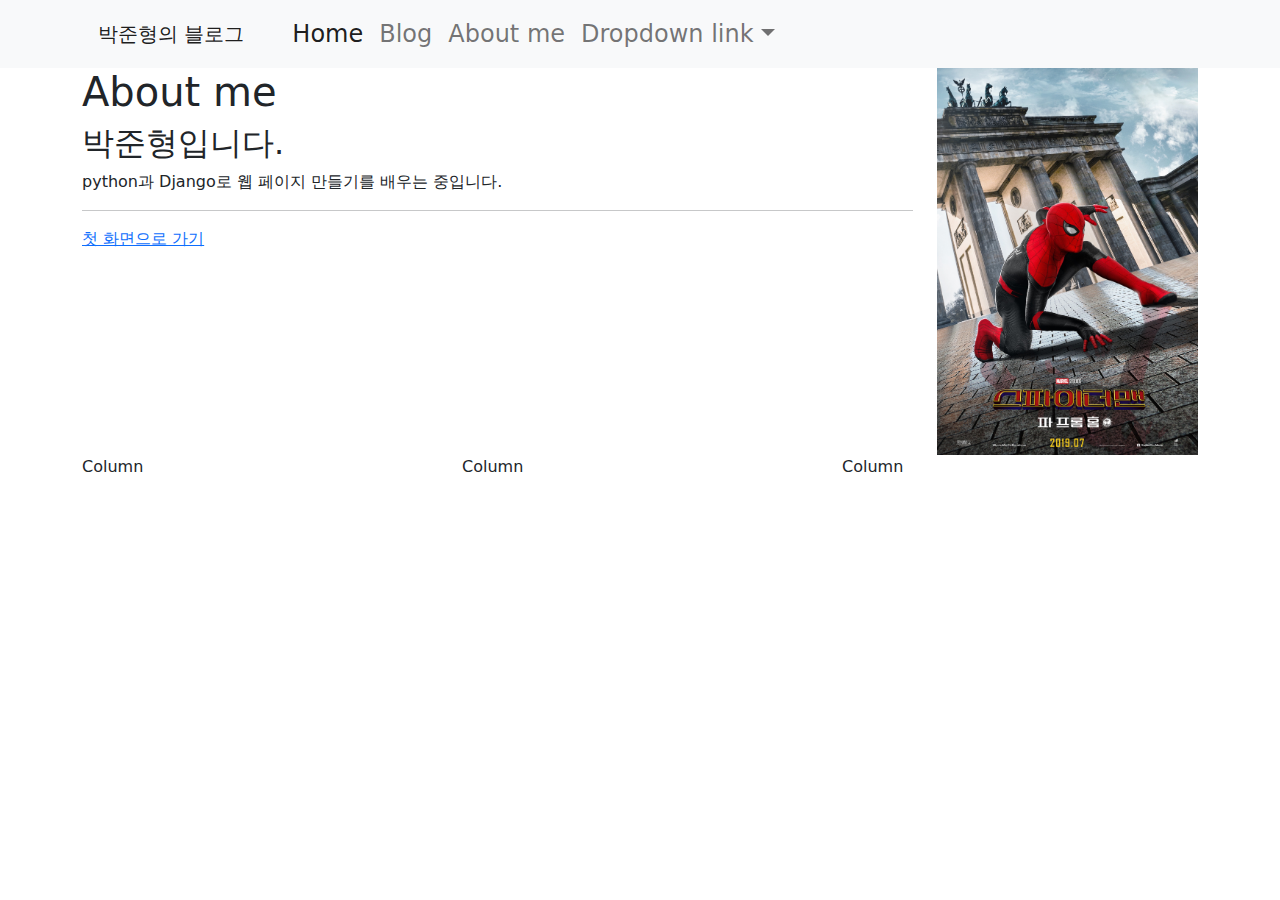
==== PythonDjango/about_me.html @ 6c3cb1af "21.10.28" ====
<!DOCTYPE html>
<html>
    <head>
        <meta charset="utf-8">
        <title>About me</title>
        <link href="./bootstrap5/css/bootstrap.rtl.min.css" rel="stylesheet" type="text/css">        
        <link href="./practice.css" rel="stylesheet" type="text/css">
    </head>
    <body>
        <nav class="navbar navbar-expand-lg navbar-light bg-light">
            <div class="container-fluid container">
              <a class="navbar-brand" href="index.html">박준형의 블로그</a>
              <button class="navbar-toggler" type="button" data-bs-toggle="collapse" data-bs-target="#navbarNavDropdown" aria-controls="navbarNavDropdown" aria-expanded="false" aria-label="Toggle navigation">
                <span class="navbar-toggler-icon"></span>
              </button>
              <div class="collapse navbar-collapse" id="navbarNavDropdown">
                <ul class="navbar-nav">
                  <li class="nav-item">
                    <a class="nav-link active" aria-current="page" href="index.html">Home</a>
                  </li>
                  <li class="nav-item">
                    <a class="nav-link" href="blog_list.html">Blog</a>
                  </li>
                  <li class="nav-item">
                    <a class="nav-link" href="about_me.html">About me</a>
                  </li>
                  <li class="nav-item dropdown">
                    <a class="nav-link dropdown-toggle" href="#" id="navbarDropdownMenuLink" role="button" data-bs-toggle="dropdown" aria-expanded="false">
                      Dropdown link
                    </a>
                    <ul class="dropdown-menu" aria-labelledby="navbarDropdownMenuLink">
                      <li><a class="dropdown-item" href="#">Action</a></li>
                      <li><a class="dropdown-item" href="#">Another action</a></li>
                      <li><a class="dropdown-item" href="#">Something else here</a></li>
                    </ul>
                  </li>
                </ul>
              </div>
            </div>
          </nav>
        <div class="container">
            <div class="row">
                <div class="col-9">
                    <h1>About me</h1>
                    <h2>박준형입니다.</h2>
                    <p>python과 Django로 웹 페이지 만들기를 배우는 중입니다.</p>
                    <hr />
                    <a href="index.html">첫 화면으로 가기</a>
                </div> 
    
                <div class="col-3">
                        <img src="image.jpg" class="img-fluid w-100">
                </div>
            </div>
            <div class="row">
                <div class="col">
                  Column
                </div>
                <div class="col">
                  Column
                </div>
                <div class="col">
                  Column
                </div>
              </div>
        </div>    
        <script src="https://cdn.jsdelivr.net/npm/@popperjs/core@2.10.2/dist/umd/popper.min.js" integrity="sha384-7+zCNj/IqJ95wo16oMtfsKbZ9ccEh31eOz1HGyDuCQ6wgnyJNSYdrPa03rtR1zdB" crossorigin="anonymous"></script>
        <script src="https://cdn.jsdelivr.net/npm/bootstrap@5.1.3/dist/js/bootstrap.min.js" integrity="sha384-QJHtvGhmr9XOIpI6YVutG+2QOK9T+ZnN4kzFN1RtK3zEFEIsxhlmWl5/YESvpZ13" crossorigin="anonymous"></script>
        
    </body>
</html>
---- PythonDjango/practice.css ----
nav {background-color:darkgreen; font-size: 150%; text-align: center}
nav a{color:gold}
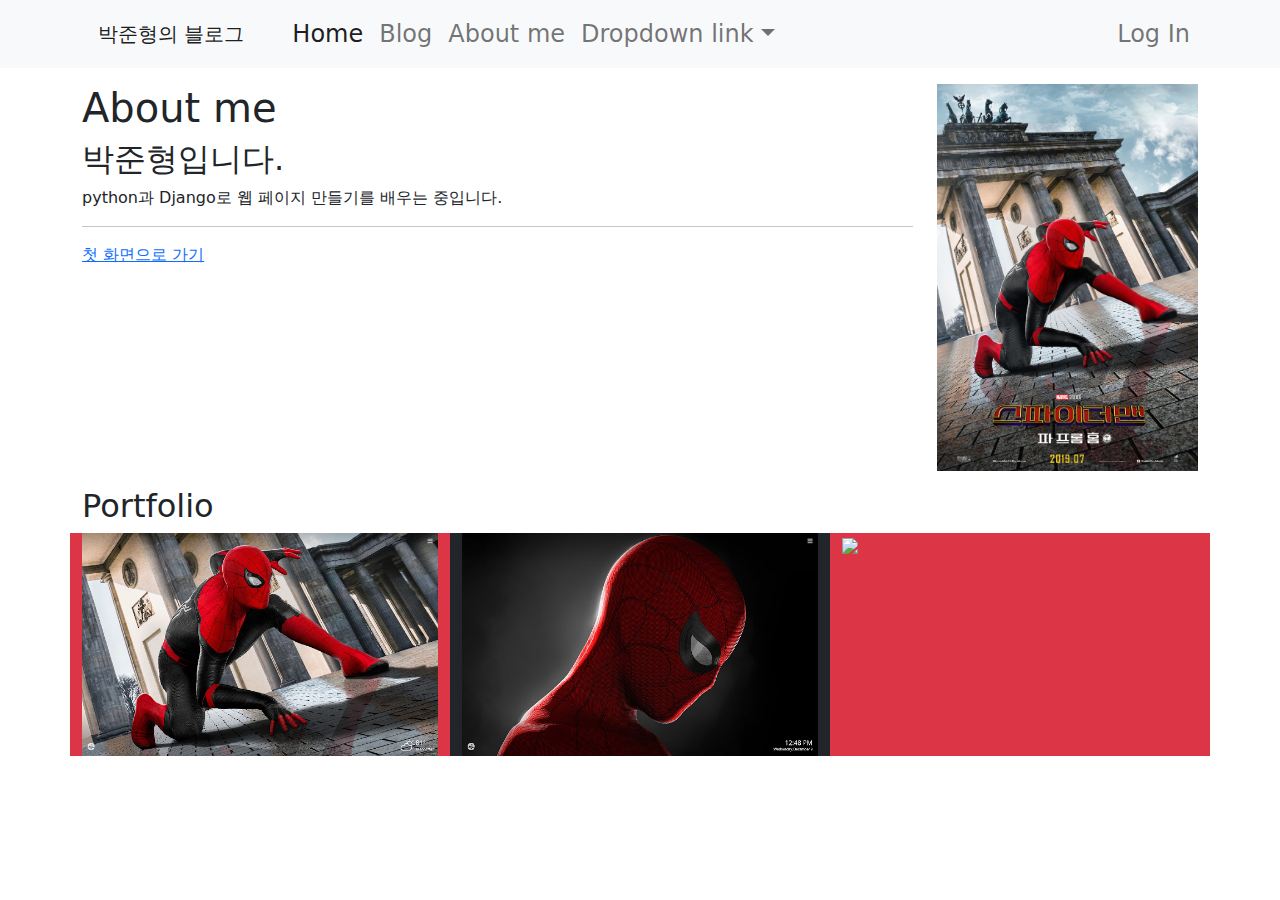
==== commit 7ffe7432: "21.10.29 17:52" ====
--- a/PythonDjango/about_me.html
+++ b/PythonDjango/about_me.html
@@ -14,7 +14,7 @@
                 <span class="navbar-toggler-icon"></span>
               </button>
               <div class="collapse navbar-collapse" id="navbarNavDropdown">
-                <ul class="navbar-nav">
+                <ul class="navbar-nav ms-auto">
                   <li class="nav-item">
                     <a class="nav-link active" aria-current="page" href="index.html">Home</a>
                   </li>
@@ -35,11 +35,16 @@
                     </ul>
                   </li>
                 </ul>
+                <ul class="navbar-nav">
+                    <li class="nav-item">
+                        <a class="nav-link" href="#">Log In</a>
+                    </li>
+                </ul>
               </div>
             </div>
           </nav>
         <div class="container">
-            <div class="row">
+            <div class="row my-3">
                 <div class="col-9">
                     <h1>About me</h1>
                     <h2>박준형입니다.</h2>
@@ -53,14 +58,17 @@
                 </div>
             </div>
             <div class="row">
-                <div class="col">
-                  Column
+                <div class="col-12">
+                    <h2>Portfolio</h2>
                 </div>
-                <div class="col">
-                  Column
+                <div class="col-sm col-lg bg-danger">
+                    <img src="image_a.jpg" class="img-fluid w-100">
                 </div>
-                <div class="col">
-                  Column
+                <div class="col-sm col-lg bg-dark">
+                    <img src="image_b.jpg" class="img-fluid w-100">
+                </div>
+                <div class="col-sm col-lg bg-danger">
+                    <img src="image_c.jpg" class="img-fluid w-100">
                 </div>
               </div>
         </div>    
